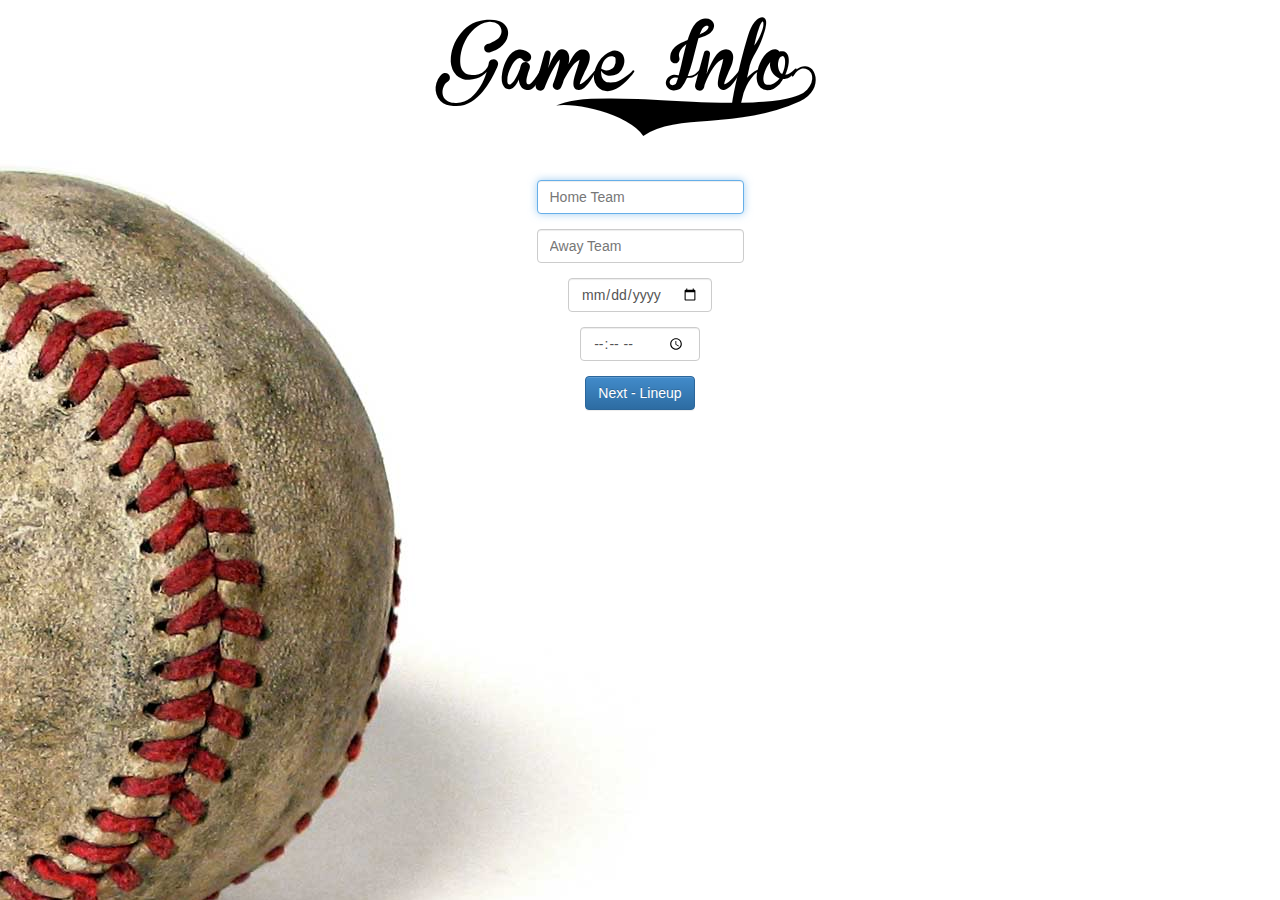
==== src/main/resources/templates/gameinfo.html @ 4d64b69e "Initial commit" ====
<!DOCTYPE html>
<html xmlns:th="http://www.springframework.org/schema/data/jaxb">
<link rel="stylesheet" href="../static/css/bootstrap.min.css">
<link rel="stylesheet" href="../static/css/bootstrap-theme.min.css">
<link rel="stylesheet" href="../static/css/styles.css"/>
<head th:replace="template :: head">
</head>

<body>
    <div class="container">
        <h1>Game Info6</h1>
    </div>
    <br>
    <br>
<div class="container">

    <div id="top" th:include="template :: masthead"></div>

    <div id="middle">


        <form method="post" action="/entry">
            <fieldset>
                <div class="form-group">
                    <input autofocus="true" class="form-control" name="hometeam" placeholder="Home Team" type="text"/>
                </div>
                <div class="form-group">
                    <input class="form-control" name="awayteam" placeholder="Away Team" type="text"/>
                </div>
                <div class="form-group">
                    <input class="form-control" id="entry-date" name="entry-date" type="date"/>
                </div>
                <div class="form-group">
                    <input class="form-control" id="entry-time" name="entry-time" type="time"/>
                </div>
                <div class="form-group">
                    <button type="submit" class="btn btn-primary">Next - Lineup</button>
                </div>


            </fieldset>
        </form>
    </div>

    <div th:replace="template :: footer"></div>

</div>

</body>

</html>
---- src/main/resources/static/css/styles.css ----
/**
 * styles.css
 *
 * Computer Science 50
 * Problem Set 7
 *
 * Global CSS.
 */

.container
{
    /* center contents */
    margin-left: auto;
    margin-right: auto;
    text-align: center;
}

#middle .form-control
{
    /* center form controls */
    display: inline-block;

    /* override Bootstrap's 100% width for form controls */
    width: auto;
}

#bottom
{
    /* shrink bottom's font size */
    font-size: smaller;

    /* surround with whitespace */
    margin: 20px;
}

table, th, td {
    text-align: center;
    width: 100%;
    border: 1px solid black;
    border-collapse: collapse;
    padding-top: 2px;
    padding-bottom: 2px;
}

@font-face {
    font-family: "baseball";
    src: url(../fonts/BrannbollFS_PERSONAL.ttf);
}
h1 {
    color: black;
    text-align: center;
    font-size: 100px;
    font-family: baseball;
}

button {
    display: inline-block;
    width: auto;
    height: auto;
}

body {
    background-image: url("../img/baseball.jpg")
}
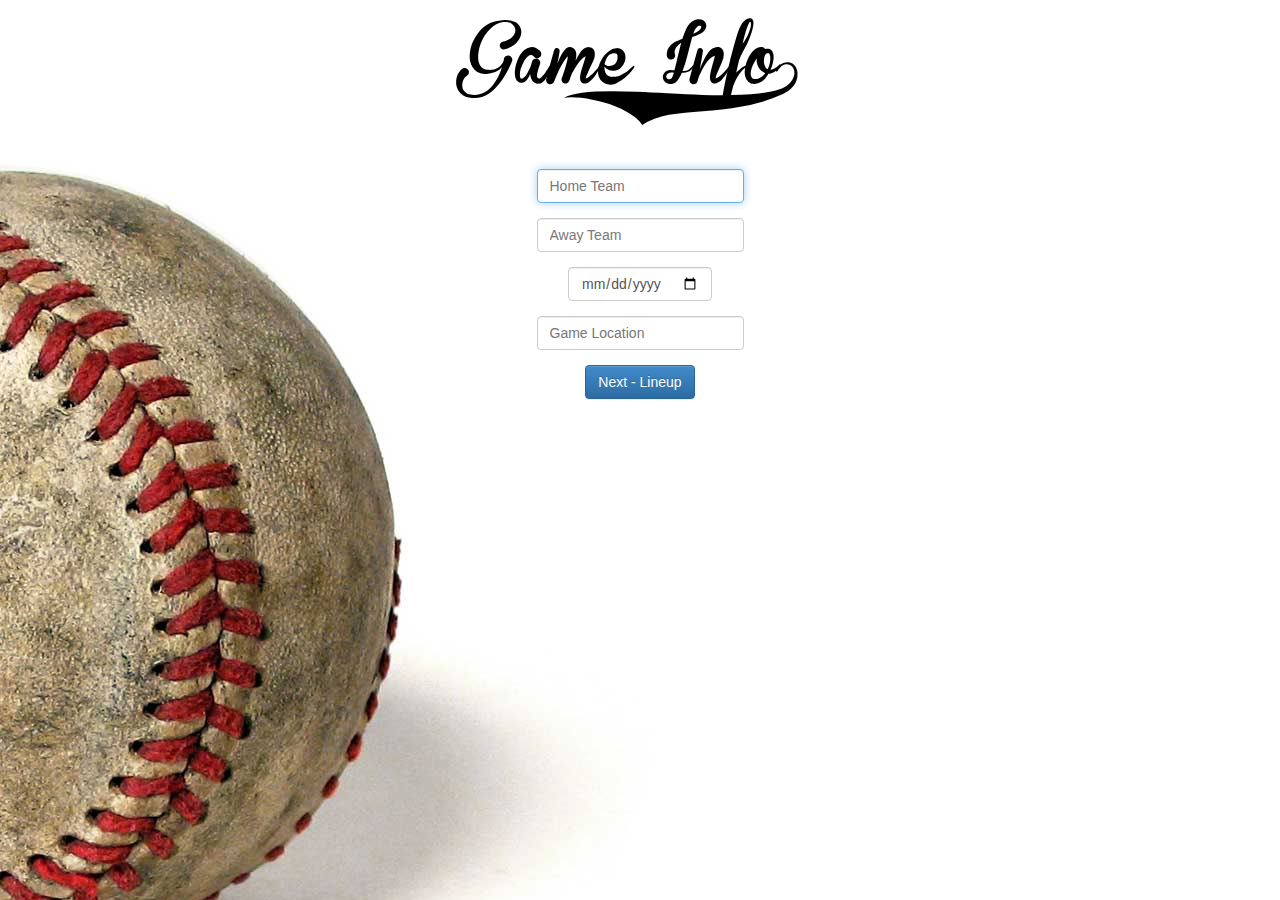
==== commit 142a90e2: "create player/playerdao classes, lineup/scorecard templates" ====
--- a/src/main/resources/templates/gameinfo.html
+++ b/src/main/resources/templates/gameinfo.html
@@ -8,7 +8,7 @@
 
 <body>
     <div class="container">
-        <h1>Game Info6</h1>
+        <h2>Game Info6</h2>
     </div>
     <br>
     <br>
@@ -31,13 +31,11 @@
                     <input class="form-control" id="entry-date" name="entry-date" type="date"/>
                 </div>
                 <div class="form-group">
-                    <input class="form-control" id="entry-time" name="entry-time" type="time"/>
+                    <input class="form-control" name="location" placeholder="Game Location" type="text"/>
                 </div>
                 <div class="form-group">
                     <button type="submit" class="btn btn-primary">Next - Lineup</button>
                 </div>
-
-
             </fieldset>
         </form>
     </div>
--- a/src/main/resources/static/css/styles.css
+++ b/src/main/resources/static/css/styles.css
@@ -7,16 +7,14 @@
  * Global CSS.
  */
 
-.container
-{
+.container {
     /* center contents */
     margin-left: auto;
     margin-right: auto;
     text-align: center;
 }
 
-#middle .form-control
-{
+#middle .form-control {
     /* center form controls */
     display: inline-block;
 
@@ -24,8 +22,7 @@
     width: auto;
 }
 
-#bottom
-{
+#bottom {
     /* shrink bottom's font size */
     font-size: smaller;
 
@@ -49,7 +46,14 @@
 h1 {
     color: black;
     text-align: center;
-    font-size: 100px;
+    font-size: 120px;
+    font-family: baseball;
+}
+
+h2 {
+    color: black;
+    text-align: center;
+    font-size: 90px;
     font-family: baseball;
 }
 
@@ -61,4 +65,18 @@
 
 body {
     background-image: url("../img/baseball.jpg")
+}
+
+.index {
+    position: absolute;
+    top: 30%;
+    transform: translateY(-70%);
+    left: 50%;
+    transform: translateX(-50%);
+}
+
+.container1 {
+    margin-left: auto;
+    margin-right: auto;
+    text-align: center;
 }